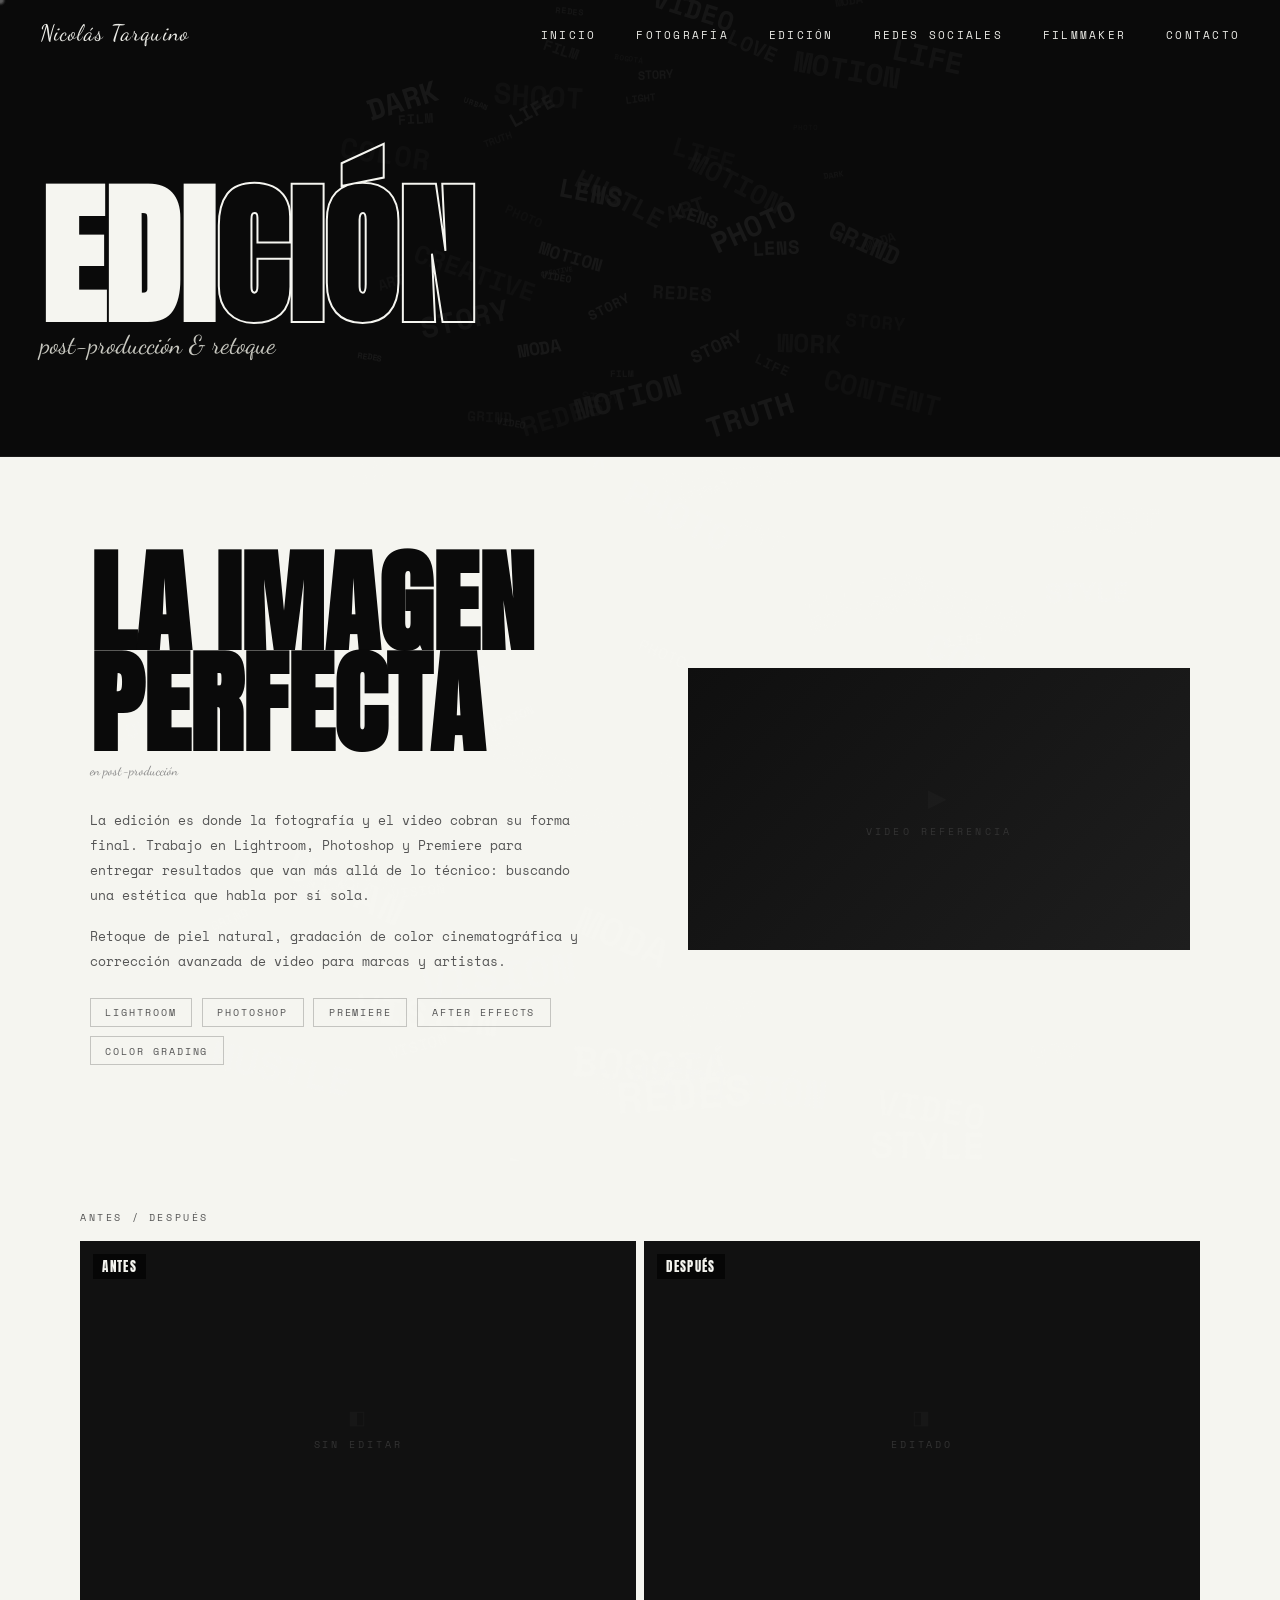
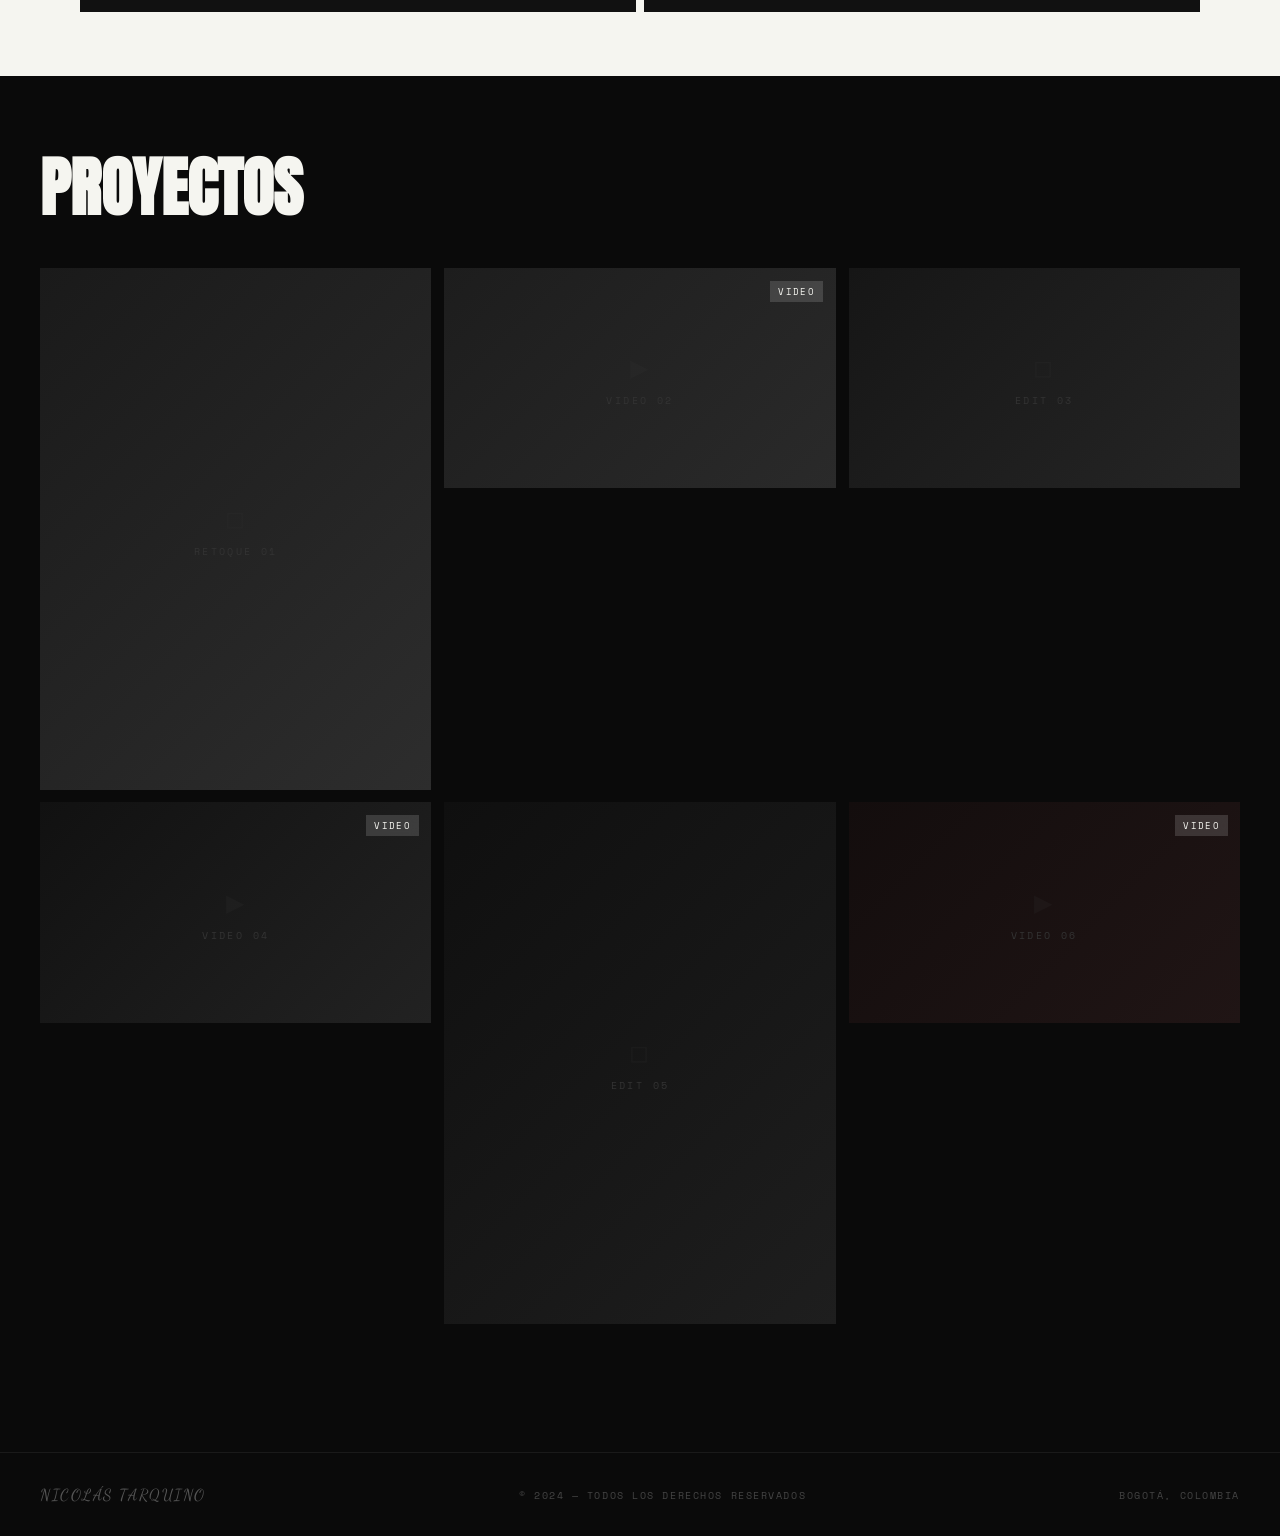
==== pages/edicion.html @ ad97974f "fix: reset cache filenames" ====
<!DOCTYPE html>
<html lang="es">
<head>
  <meta charset="UTF-8"/>
  <meta name="viewport" content="width=device-width, initial-scale=1.0"/>
  <title>Edición — Nicolás Tarquino</title>
  <link href="https://fonts.googleapis.com/css2?family=Anton&family=Dancing+Script:wght@700&family=Space+Mono:wght@400;700&display=swap" rel="stylesheet"/>
   <link rel="stylesheet" href="/styles/styles.css"/>
  <style>
    #descripcion {
      background: var(--white); color: var(--black);
      padding: 6rem 2.5rem;
    }
    #descripcion .inner {
      max-width: 1100px; margin: auto;
      display: grid; grid-template-columns: 1fr 1fr; gap: 6rem; align-items: center;
    }
    .desc-text p { font-size: 0.82rem; line-height: 1.9; color: #555; margin-bottom: 1rem; }
    .desc-tags { display: flex; flex-wrap: wrap; gap: 0.6rem; margin-top: 1.5rem; }
    .desc-tag {
      font-size: 0.6rem; letter-spacing: 0.2em; text-transform: uppercase;
      border: 1px solid rgba(0,0,0,0.2); padding: 0.4rem 0.9rem; color: #555;
    }
    .desc-ref {
      position: relative; aspect-ratio: 16/9; overflow: hidden; background: var(--black);
    }
    .desc-ref video, .desc-ref img {
      width: 100%; height: 100%; object-fit: cover; display: block;
    }
    .desc-ref .ph {
      width: 100%; height: 100%; display: flex; align-items: center; justify-content: center;
      flex-direction: column; gap: 0.5rem;
      font-size: 0.65rem; letter-spacing: 0.3em; color: #333; text-transform: uppercase;
    }
    .ph-icon { font-size: 1.5rem; opacity: 0.2; }
    .desc-ref::after {
      content: ''; position: absolute;
      inset: auto auto -8px -8px; width: 40%; height: 40%;
      border-bottom: 1px solid var(--gray); border-left: 1px solid var(--gray);
      pointer-events: none; z-index: 2;
    }

    /* before/after slider */
    .before-after {
      max-width: 1200px; margin: 3rem auto 0; padding: 0 2.5rem;
    }
    .ba-label {
      font-size: 0.65rem; letter-spacing: 0.25em; text-transform: uppercase; color: #555;
      margin-bottom: 1rem;
    }
    .ba-grid {
      display: grid; grid-template-columns: 1fr 1fr; gap: 0.5rem;
    }
    .ba-item {
      position: relative; aspect-ratio: 3/2; overflow: hidden; background: #111;
    }
    .ba-item img {
      width: 100%; height: 100%; object-fit: cover; display: block;
    }
    .ba-item .ph {
      width: 100%; height: 100%; display: flex; align-items: center; justify-content: center;
      font-size: 0.6rem; letter-spacing: 0.3em; color: #333; text-transform: uppercase;
      flex-direction: column; gap: 0.4rem;
    }
    .ba-badge {
      position: absolute; top: 0.8rem; left: 0.8rem;
      font-family: 'Anton', sans-serif; font-size: 0.8rem; letter-spacing: 0.1em;
      background: rgba(0,0,0,0.6); color: var(--white); padding: 0.2rem 0.6rem;
      backdrop-filter: blur(4px);
    }

    #galeria { background: var(--black); padding: 4rem 2.5rem 8rem; }
    #galeria .inner { max-width: 1200px; margin: auto; }
    .gallery-title {
      font-family: 'Anton', sans-serif;
      font-size: clamp(2rem, 5vw, 4rem);
      text-transform: uppercase; color: var(--white); margin-bottom: 2rem;
    }

    .media-grid {
      display: grid; grid-template-columns: repeat(3, 1fr); gap: 0.8rem;
    }
    .media-item {
      position: relative; overflow: hidden; cursor: pointer;
      background: #111; aspect-ratio: 16/9;
    }
    .media-item.tall { aspect-ratio: 3/4; }
    .media-item video, .media-item img {
      width: 100%; height: 100%; object-fit: cover; display: block;
      transition: transform 0.5s ease;
    }
    .media-item:hover video, .media-item:hover img { transform: scale(1.04); }
    .media-item .mph {
      width: 100%; height: 100%; display: flex; align-items: center; justify-content: center;
      flex-direction: column; gap: 0.5rem;
      font-size: 0.6rem; letter-spacing: 0.25em; color: #333; text-transform: uppercase;
      transition: transform 0.5s ease;
    }
    .media-item:hover .mph { transform: scale(1.04); }
    .media-item .overlay {
      position: absolute; inset: 0;
      background: linear-gradient(to top, rgba(0,0,0,0.8) 0%, transparent 50%);
      opacity: 0; transition: opacity 0.4s;
      display: flex; align-items: flex-end; padding: 1rem;
    }
    .media-item:hover .overlay { opacity: 1; }
    .overlay-text { font-size: 0.6rem; letter-spacing: 0.2em; text-transform: uppercase; color: var(--white); }
    .play-badge {
      position: absolute; top: 0.8rem; right: 0.8rem;
      background: rgba(255,255,255,0.15); backdrop-filter: blur(4px);
      padding: 0.25rem 0.5rem;
      font-size: 0.55rem; letter-spacing: 0.15em; color: var(--white); text-transform: uppercase;
    }

    @media (max-width: 768px) {
      #descripcion .inner { grid-template-columns: 1fr; }
      .ba-grid { grid-template-columns: 1fr; }
      .media-grid { grid-template-columns: 1fr 1fr; }
    }
  </style>
</head>
<body>

 <nav>
    <a class="logo" href="/index.html">Nicolás Tarquino</a>
    <ul>
      <li><a href="/index.html">Inicio</a></li>
      <li><a href="/pages/fotografia.html">Fotografía</a></li>
      <li><a href="/pages/edicion.html">Edición</a></li>
      <li><a href="/pages/redes.html">Redes Sociales</a></li>
      <li><a href="/pages/filmmaker.html">Filmmaker</a></li>
      <li><a href="/index.html#contacto">Contacto</a></li>
    </ul>
  </nav>

  <div class="page-hero">
    <div class="graffiti-bg" id="g-hero"></div>
    <h1 class="page-hero-title">Edi<span>ción</span></h1>
    <p class="page-hero-sub">post-producción & retoque</p>
  </div>

  <!-- DESCRIPCIÓN -->
  <section id="descripcion" class="light">
    <div class="graffiti-bg" id="g-desc"></div>
    <div class="inner">
      <div class="desc-text reveal">
        <h2 class="section-heading">La imagen<br>perfecta</h2>
        <p class="section-sub" style="margin-bottom:1.5rem;">en post-producción</p>
        <p>La edición es donde la fotografía y el video cobran su forma final. Trabajo en Lightroom, Photoshop y Premiere para entregar resultados que van más allá de lo técnico: buscando una estética que habla por sí sola.</p>
        <p>Retoque de piel natural, gradación de color cinematográfica y corrección avanzada de video para marcas y artistas.</p>
        <div class="desc-tags">
          <span class="desc-tag">Lightroom</span>
          <span class="desc-tag">Photoshop</span>
          <span class="desc-tag">Premiere</span>
          <span class="desc-tag">After Effects</span>
          <span class="desc-tag">Color Grading</span>
        </div>
      </div>
      <div class="desc-ref reveal reveal-delay-2">
        <!-- <video src="./video/edicion-ref.mp4" autoplay muted loop playsinline></video> -->
        <div class="ph g4">
          <span class="ph-icon">▶</span>
          <span>Video referencia</span>
        </div>
      </div>
    </div>
  </section>

  <!-- ANTES / DESPUÉS -->
  <section style="background:var(--white);padding:0 0 4rem;">
    <div class="before-after reveal">
      <p class="ba-label">Antes / Después</p>
      <div class="ba-grid">
        <div class="ba-item g2">
          <!-- <img src="./img/before-1.jpg" alt="Antes"/> -->
          <div class="ph"><span style="opacity:.2;font-size:1.2rem;">◧</span><span>Sin editar</span></div>
          <span class="ba-badge">ANTES</span>
        </div>
        <div class="ba-item g5">
          <!-- <img src="./img/after-1.jpg" alt="Después"/> -->
          <div class="ph"><span style="opacity:.2;font-size:1.2rem;">◨</span><span>Editado</span></div>
          <span class="ba-badge">DESPUÉS</span>
        </div>
      </div>
    </div>
  </section>

  <!-- GALERÍA -->
  <section id="galeria">
    <div class="inner">
      <h3 class="gallery-title reveal">Proyectos</h3>
      <div class="media-grid">

        <div class="media-item tall reveal g1">
          <div class="mph g1"><span class="ph-icon">◻</span><span>Retoque 01</span></div>
          <div class="overlay"><span class="overlay-text">Retoque Piel — 2024</span></div>
        </div>

        <div class="media-item reveal g3">
          <div class="mph g3"><span class="ph-icon">▶</span><span>Video 02</span></div>
          <span class="play-badge">Video</span>
          <div class="overlay"><span class="overlay-text">Color Grade — 2024</span></div>
        </div>

        <div class="media-item reveal g5">
          <div class="mph g5"><span class="ph-icon">◻</span><span>Edit 03</span></div>
          <div class="overlay"><span class="overlay-text">Compositing — 2024</span></div>
        </div>

        <div class="media-item reveal g2">
          <div class="mph g2"><span class="ph-icon">▶</span><span>Video 04</span></div>
          <span class="play-badge">Video</span>
          <div class="overlay"><span class="overlay-text">Grade Cinematográfico — 2024</span></div>
        </div>

        <div class="media-item tall reveal g4">
          <div class="mph g4"><span class="ph-icon">◻</span><span>Edit 05</span></div>
          <div class="overlay"><span class="overlay-text">Editorial — 2024</span></div>
        </div>

        <div class="media-item reveal g6">
          <div class="mph g6"><span class="ph-icon">▶</span><span>Video 06</span></div>
          <span class="play-badge">Video</span>
          <div class="overlay"><span class="overlay-text">Motion Graphics — 2024</span></div>
        </div>

      </div>
    </div>
  </section>

  <footer>
    <span class="logo">Nicolás Tarquino</span>
    <p>© 2024 — Todos los derechos reservados</p>
    <p>Bogotá, Colombia</p>
  </footer>

   <script src="/scripts/main.js"></script>
  <script>
    makeGraffiti('g-hero', true);
    makeGraffiti('g-desc', false);
  </script>
</body>
</html>
---- styles/styles.css ----
/* ── VARIABLES ── */
:root {
  --black: #0a0a0a;
  --white: #f5f5f0;
  --gray: #c8c8c0;
  --accent: #e8e0d0;
}

*, *::before, *::after { margin: 0; padding: 0; box-sizing: border-box; }
html { scroll-behavior: smooth; }

body {
  background: var(--black);
  color: var(--white);
  font-family: 'Space Mono', monospace;
  overflow-x: hidden;
  cursor: crosshair;
}

/* ── GRAFFITI ── */
.graffiti-bg {
  position: absolute; inset: 0; overflow: hidden; pointer-events: none; z-index: 0;
}
.graffiti-bg svg { width: 100%; height: 100%; opacity: 0.06; }
.light .graffiti-bg svg { filter: invert(1); opacity: 0.05; }

/* ── NAV ── */
nav {
  position: fixed; top: 0; left: 0; right: 0; z-index: 100;
  display: flex; align-items: center; justify-content: space-between;
  padding: 1.2rem 2.5rem;
  mix-blend-mode: difference;
}
nav .logo {
  font-family: 'Dancing Script', cursive;
  font-size: 1.4rem; color: var(--white); letter-spacing: 0.05em;
  text-decoration: none;
}
nav ul { list-style: none; display: flex; gap: 2.5rem; }
nav ul a {
  text-decoration: none; color: var(--white);
  font-size: 0.7rem; letter-spacing: 0.2em; text-transform: uppercase;
  position: relative;
}
nav ul a::after {
  content: ''; position: absolute; bottom: -4px; left: 0;
  width: 0; height: 1px; background: var(--white);
  transition: width 0.3s ease;
}
nav ul a:hover::after, nav ul a.active::after { width: 100%; }

/* ── SECTIONS ── */
section { position: relative; overflow: hidden; }
section.light { background: var(--white); color: var(--black); }

/* ── PAGE HERO (secondary pages) ── */
.page-hero {
  position: relative; padding: 12rem 2.5rem 6rem;
  background: var(--black); overflow: hidden;
  border-bottom: 1px solid #1a1a1a;
}
.page-hero-title {
  font-family: 'Anton', sans-serif;
  font-size: clamp(4rem, 12vw, 10rem);
  line-height: 0.85; text-transform: uppercase;
  color: var(--white); position: relative; z-index: 2;
  animation: slideUp 0.9s cubic-bezier(0.16,1,0.3,1) both;
}
.page-hero-title span {
  -webkit-text-stroke: 2px var(--white); color: transparent;
}
.page-hero-sub {
  font-family: 'Dancing Script', cursive;
  font-size: 1.6rem; color: var(--gray);
  margin-top: 0.4rem; position: relative; z-index: 2;
  animation: slideUp 0.9s cubic-bezier(0.16,1,0.3,1) 0.1s both;
}

/* ── TYPOGRAPHY ── */
.section-heading {
  font-family: 'Anton', sans-serif;
  font-size: clamp(3.5rem, 9vw, 7rem);
  line-height: 0.9; text-transform: uppercase;
}
.section-sub {
  font-family: 'Dancing Script', cursive;
  font-size: 1.4rem; color: #666; margin-top: 0.3rem;
}
section.light .section-sub { color: #888; }

/* ── GALLERY GRID ── */
.gallery {
  max-width: 1200px; margin: auto;
  display: grid;
  grid-template-columns: repeat(3, 1fr);
  gap: 1rem;
}
.gallery-item {
  overflow: hidden; position: relative; cursor: pointer;
  background: #111;
}
.gallery-item .placeholder {
  width: 100%; height: 100%;
  display: flex; align-items: center; justify-content: center;
  font-size: 0.65rem; letter-spacing: 0.3em;
  text-transform: uppercase; color: #333;
  transition: transform 0.6s ease, filter 0.4s ease;
}
.gallery-item img,
.gallery-item video {
  width: 100%; height: 100%; object-fit: cover; display: block;
  transition: transform 0.6s ease;
}
.gallery-item:hover img,
.gallery-item:hover video,
.gallery-item:hover .placeholder { transform: scale(1.05); }

.gallery-item .overlay {
  position: absolute; inset: 0;
  background: linear-gradient(to top, rgba(0,0,0,0.75) 0%, transparent 60%);
  opacity: 0; transition: opacity 0.4s ease;
  display: flex; align-items: flex-end; padding: 1.2rem;
}
.gallery-item:hover .overlay { opacity: 1; }
.overlay-text { font-size: 0.65rem; letter-spacing: 0.2em; text-transform: uppercase; color: var(--white); }

/* ── CONTACT ── */
.contact-grid {
  display: grid; grid-template-columns: repeat(3,1fr); gap: 2rem;
}
.contact-card {
  border: 1px solid rgba(0,0,0,0.15);
  padding: 2rem 1.5rem; cursor: pointer;
  transition: background 0.3s, transform 0.3s;
  text-decoration: none; color: var(--black); display: block;
}
.contact-card:hover { background: var(--black); color: var(--white); transform: translateY(-4px); }
.contact-card .cc-label { font-size: 0.6rem; letter-spacing: 0.3em; text-transform: uppercase; margin-bottom: 0.8rem; opacity: 0.5; }
.contact-card .cc-value { font-family: 'Anton', sans-serif; font-size: 1rem; letter-spacing: 0.05em; }

/* ── FOOTER ── */
footer {
  background: var(--black); color: #444;
  padding: 2rem 2.5rem;
  display: flex; justify-content: space-between; align-items: center;
  font-size: 0.65rem; letter-spacing: 0.15em; text-transform: uppercase;
  border-top: 1px solid #1a1a1a;
}
footer .logo { font-family: 'Dancing Script', cursive; font-size: 1rem; color: #555; }

/* ── SCROLL REVEAL ── */
.reveal {
  opacity: 0; transform: translateY(40px);
  transition: opacity 0.8s ease, transform 0.8s cubic-bezier(0.16,1,0.3,1);
}
.reveal.visible { opacity: 1; transform: translateY(0); }
.reveal-delay-1 { transition-delay: 0.1s; }
.reveal-delay-2 { transition-delay: 0.2s; }
.reveal-delay-3 { transition-delay: 0.3s; }
.reveal-delay-4 { transition-delay: 0.4s; }

/* ── ANIMATIONS ── */
@keyframes slideUp {
  from { opacity: 0; transform: translateY(60px); }
  to   { opacity: 1; transform: translateY(0); }
}
@keyframes fadeIn {
  from { opacity: 0; } to { opacity: 1; }
}
@keyframes growDown {
  0%,100% { transform: scaleY(0); transform-origin: top; }
  50%      { transform: scaleY(1); transform-origin: top; }
}

/* ── PLACEHOLDER GRADIENTS ── */
.g1 { background: linear-gradient(135deg,#1a1a1a,#2d2d2d); }
.g2 { background: linear-gradient(135deg,#111,#222); }
.g3 { background: linear-gradient(135deg,#1d1d1d,#2a2a2a); }
.g4 { background: linear-gradient(135deg,#0f0f0f,#1e1e1e); }
.g5 { background: linear-gradient(135deg,#161616,#252525); }
.g6 { background: linear-gradient(135deg,#130d0d,#201515); }

/* ── MOBILE ── */
@media (max-width: 768px) {
  nav ul { gap: 1rem; }
  nav ul a { font-size: 0.6rem; }
  .gallery { grid-template-columns: 1fr 1fr; }
  .contact-grid { grid-template-columns: 1fr; }
}
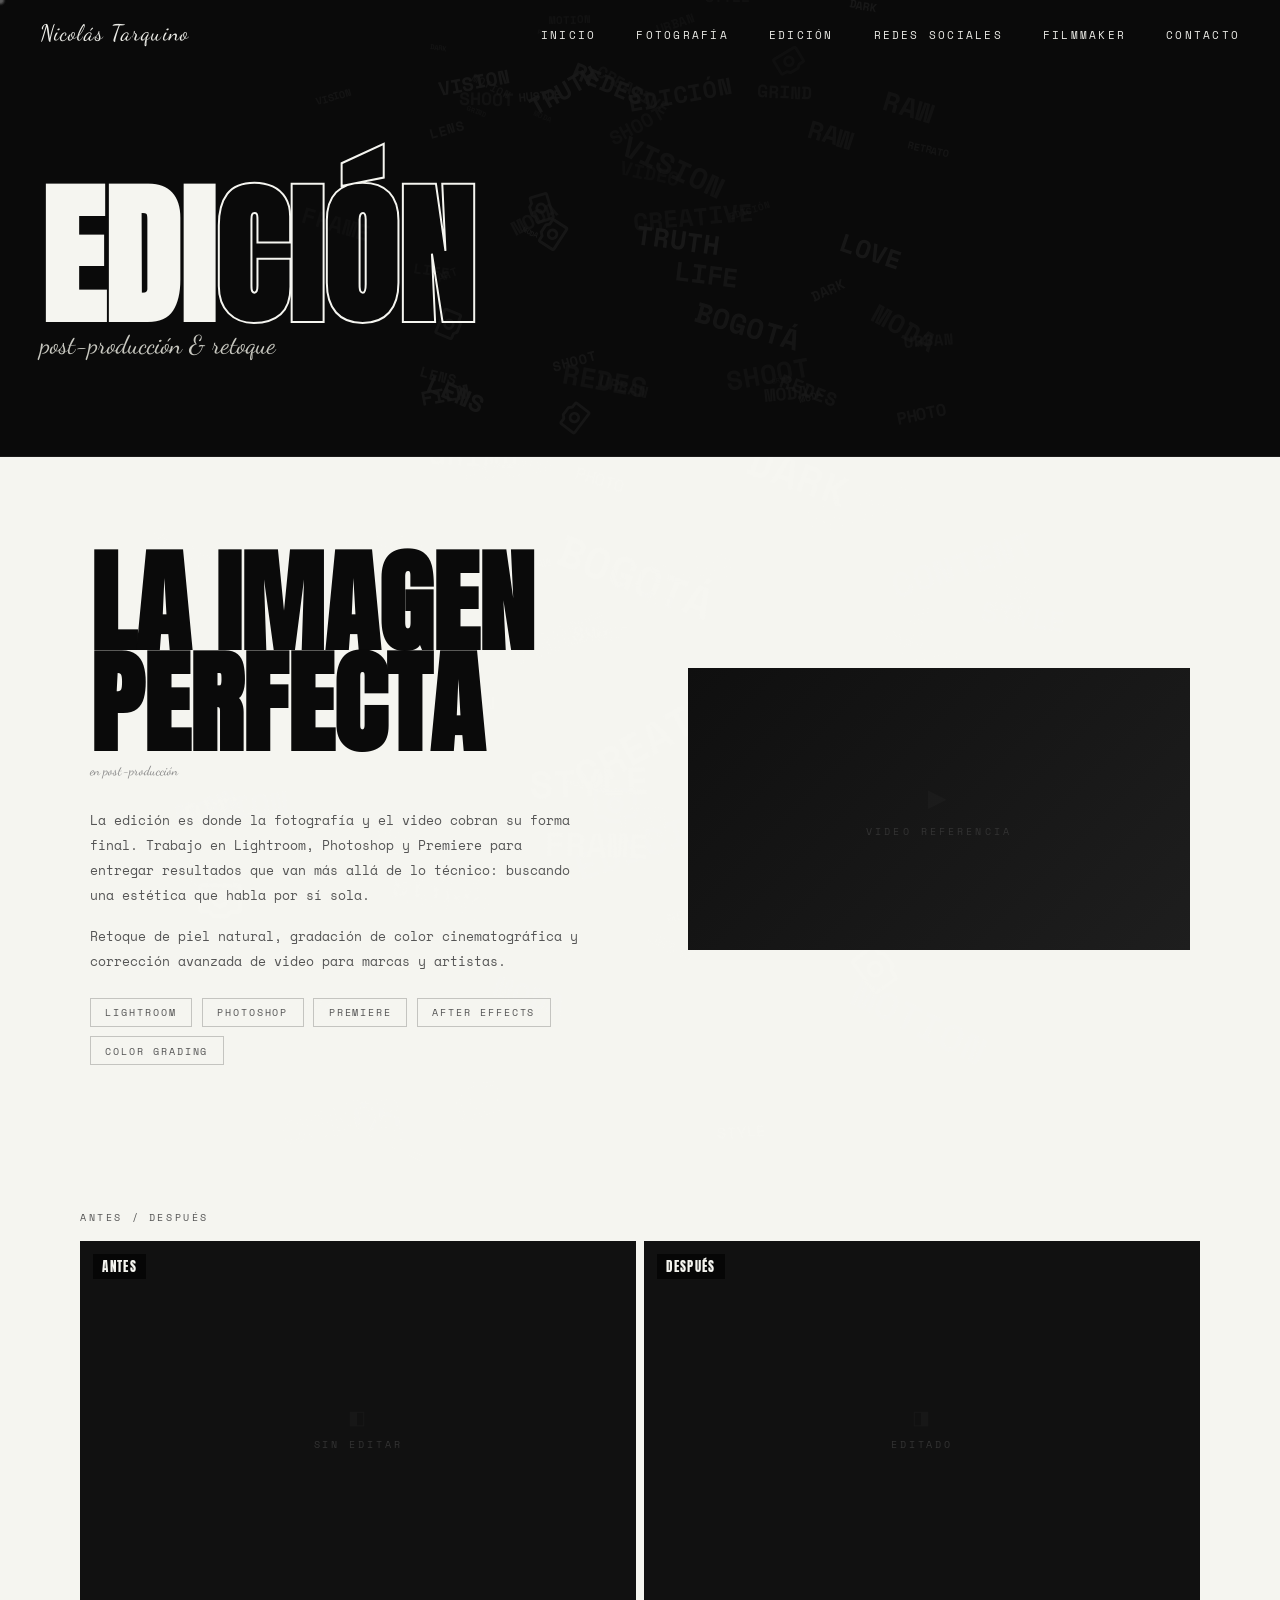
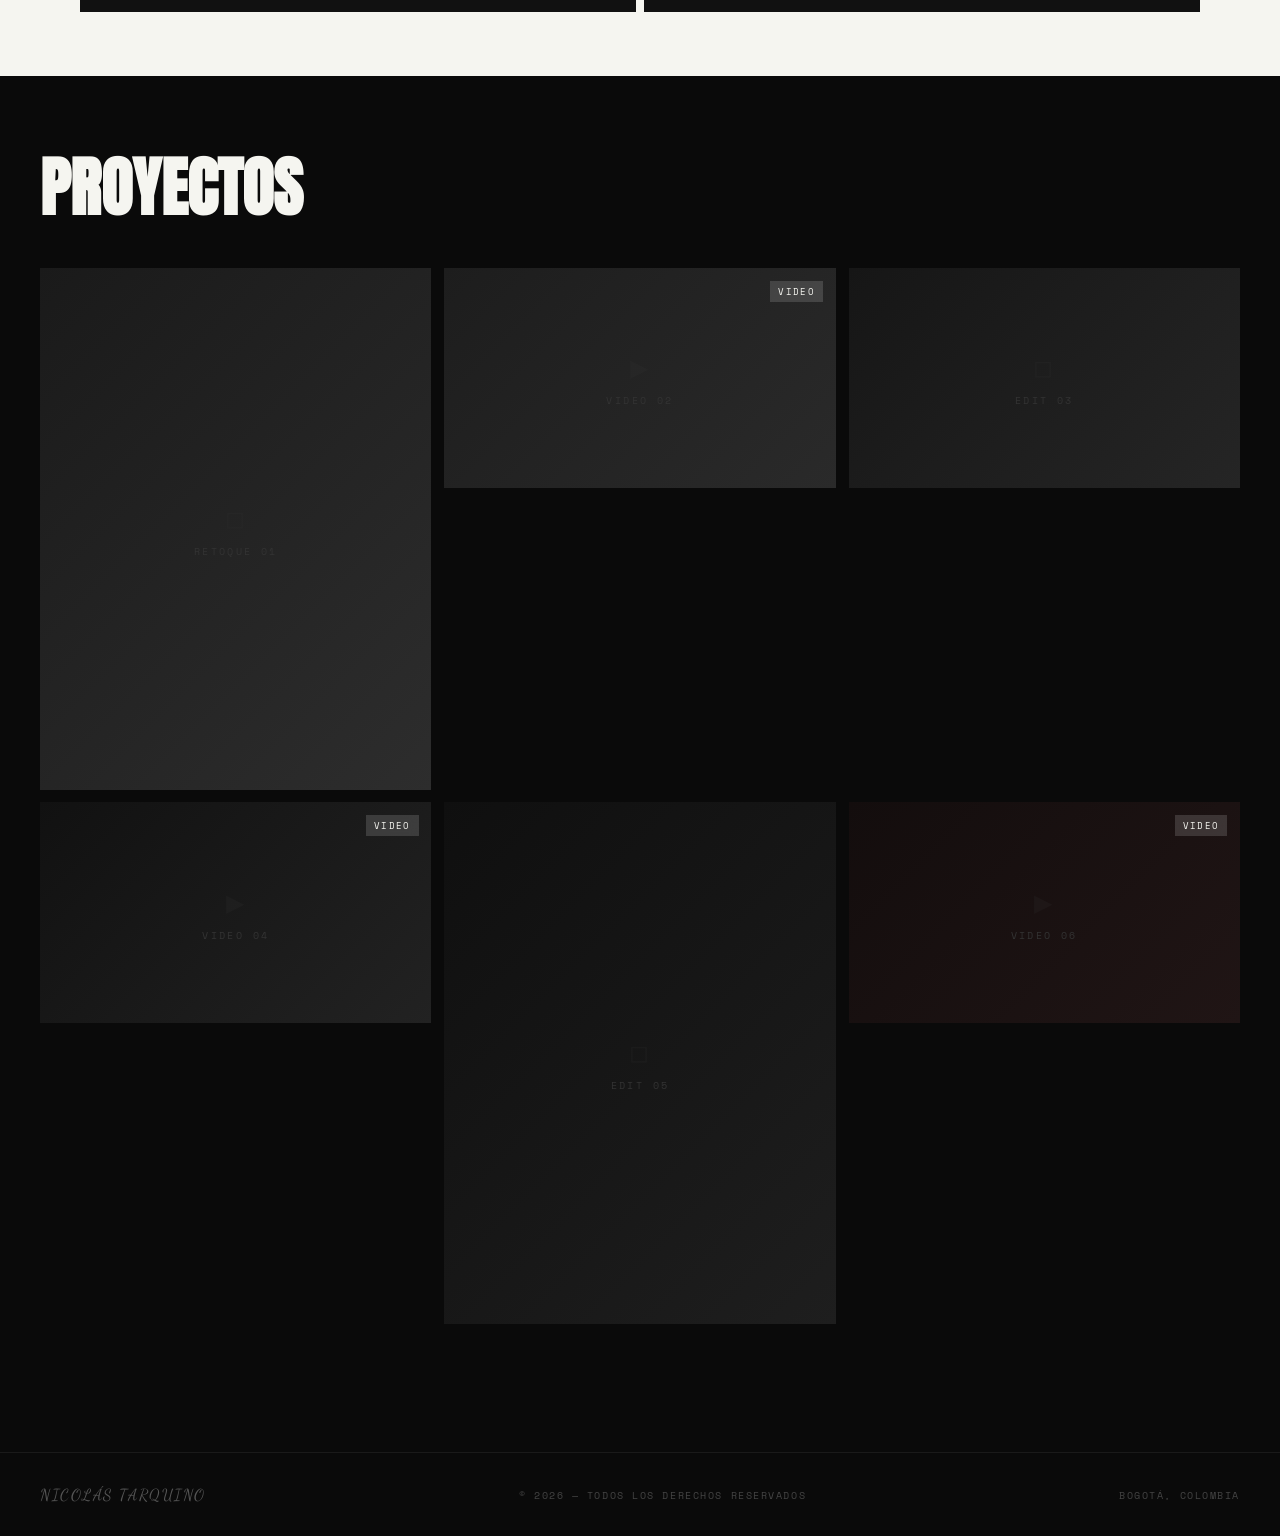
==== commit f04e7427: "agregado de svg  funcion js de fondo" ====
--- a/pages/edicion.html
+++ b/pages/edicion.html
@@ -230,7 +230,7 @@
 
   <footer>
     <span class="logo">Nicolás Tarquino</span>
-    <p>© 2024 — Todos los derechos reservados</p>
+    <p>© 2026 — Todos los derechos reservados</p>
     <p>Bogotá, Colombia</p>
   </footer>
 
